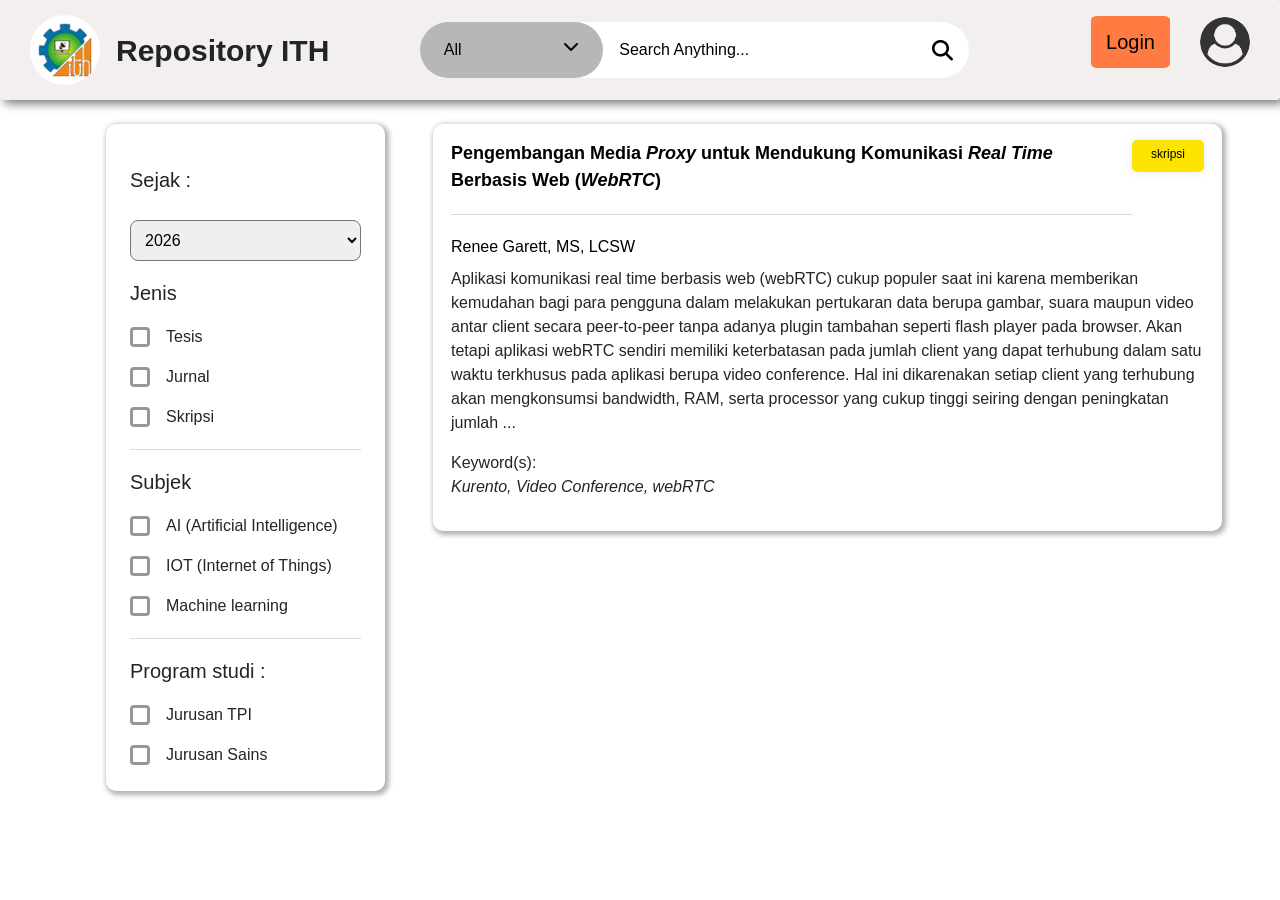
==== index.html @ 965ca9d8 "first commit" ====
<!DOCTYPE html>
<html lang="en">
<head>
    <meta charset="UTF-8">
    <meta name="viewport" content="width=device-width, initial-scale=1.0">
    <title>My Website</title>
    <link rel="stylesheet" href="https://cdnjs.cloudflare.com/ajax/libs/font-awesome/6.5.2/css/all.min.css" />
    <link href="https://cdn.jsdelivr.net/npm/bootstrap@5.0.2/dist/css/bootstrap.min.css" rel="stylesheet" integrity="sha384-EVSTQN3/azprG1Anm3QDgpJLIm9Nao0Yz1ztcQTwFspd3yD65VohhpuuCOmLASjC" crossorigin="anonymous">
    <script src="https://cdn.jsdelivr.net/npm/bootstrap@5.0.2/dist/js/bootstrap.bundle.min.js" integrity="sha384-MrcW6ZMFYlzcLA8Nl+NtUVF0sA7MsXsP1UyJoMp4YLEuNSfAP+JcXn/tWtIaxVXM" crossorigin="anonymous"></script>
    <script
    src="https://code.jquery.com/jquery-3.7.1.js"
    integrity="sha256-eKhayi8LEQwp4NKxN+CfCh+3qOVUtJn3QNZ0TciWLP4="
    crossorigin="anonymous"></script>
    <link rel="stylesheet" href="styles.css">
</head>
<body>
  <div class="fcontainer">
    <nav class="warping">
        <div class="brand">
            <img src="logo.jpeg" alt="my-logo">
            <div class="logoname">Repository ITH</div>
        </div>

        <div class="search">
          <div class="search-bar">
            <div class="dropdown">
              <div id="drop-text" class="dropdown-text">
                <span id="span">All</span>
                <i id="icon" class="fa-solid fa-chevron-down"></i>
              </div>
              <ul id="list" class="dropdown-list">
                <li class="dropdown-list-item">Judul</li>
                <li class="dropdown-list-item">Penulis</li>
                <li class="dropdown-list-item">Nim Penulis</li>
                <li class="dropdown-list-item">Pembimbing</li>
                <li class="dropdown-list-item">Penguji</li>
              </ul>
            </div>
    
            <div class="serach-box">
              <input type="text" id="search-input" placeholder="Search Anything...">
              <i class="fa-solid fa-magnifying-glass"></i>
            </div>
          </div>
        </div>

        <ul class="navigation">
            <li><a href="login.html" class="active">Login</a></li>
            <li><img src="user.png" alt="..."></li>
        </ul>
    </nav>
  </div>

    <div class="container d-flex">
      <div class="row1 col-lg-3">
        <span class="year">
          <label class="years" for="year"><h5>Sejak :</h5></label>
          <select name="year" id="year" style="padding: 10px; width: 100%; border-radius: 8px; margin-top: 20px;">Years</select>
        </span>
        <div class="form-group-type" style="margin-bottom: 20px;">
          <h5>Jenis</h5>
        </div>
        <div class="form-group">
          <input type="checkbox" id="tesis-type">
          <label for="tesis-type">
            <span class="checkbox">
              <span class="check"></span>
            </span>
            Tesis
          </label>
        </div>
        <div class="form-group">
          <input type="checkbox" id="jurnal-type">
          <label for="jurnal-type">
            <span class="checkbox">
              <span class="check"></span>
            </span>
            Jurnal
          </label>
        </div>
        <div class="form-group">
          <input type="checkbox" id="skripsi-type">
          <label for="skripsi-type">
            <span class="checkbox">
              <span class="check"></span>
            </span>
            Skripsi
          </label>
        </div>
        <div class="divider"></div>

        <div class="form-group-type" style="margin-bottom: 20px;">
          <h5>Subjek</h5>
        </div>
        <div class="form-group">
          <input type="checkbox" id="ai">
          <label for="ai">
            <span class="checkbox">
              <span class="check"></span>
            </span>
            AI (Artificial Intelligence)
          </label>
        </div>
        <div class="form-group">
          <input type="checkbox" id="iot">
          <label for="iot">
            <span class="checkbox">
              <span class="check"></span>
            </span>
            IOT (Internet of Things)
          </label>
        </div>
        <div class="form-group">
          <input type="checkbox" id="mechine-learning">
          <label for="mechine-learning">
            <span class="checkbox">
              <span class="check"></span>
            </span>
            Machine learning
          </label>
        </div>
        <div class="divider"></div>

        <div class="form-group-study" style="margin-bottom: 20px;">
          <h5>Program studi :</h5>
        </div>
        <div class="form-group">
          <input type="checkbox" id="ilkom">
          <label for="ilkom">
            <span class="checkbox">
              <span class="check"></span>
            </span>
            Jurusan TPI
          </label>
        </div>
        <div class="form-group">
          <input type="checkbox" id="Jurusan-Sains">
          <label for="Jurusan-Sains">
            <span class="checkbox">
              <span class="check"></span>
            </span>
            Jurusan Sains
          </label>
        </div>
      </div>

      <form class="col-lg-9">
        <div class="row2 form-container">
          <div class="d-flex">
            <div>
              <div class="judul" onclick="checkFullText()">Pengembangan Media <i>Proxy</i> untuk Mendukung Komunikasi <i>Real Time</i> Berbasis Web (<i>WebRTC</i>)<br></div>
              <div class="divider"></div>
              <div class="write">Renee Garett, MS, LCSW</div>
              
            </div>
            <div class="tag tag-kuning">skripsi</div>
          </div>
          <div class="abstrak">
            <strong class="fw-normal"></strong>
            <p class="mb-2"></p>
            <p>Aplikasi komunikasi real time berbasis web (webRTC) cukup populer saat ini karena memberikan kemudahan bagi para pengguna dalam melakukan pertukaran data berupa gambar, suara maupun video antar client secara peer-to-peer tanpa adanya plugin tambahan seperti flash player pada browser. Akan tetapi aplikasi webRTC sendiri memiliki keterbatasan pada jumlah client yang dapat terhubung dalam satu waktu terkhusus pada aplikasi berupa video conference. Hal ini dikarenakan setiap client yang terhubung akan mengkonsumsi bandwidth, RAM, serta processor yang cukup tinggi seiring dengan peningkatan jumlah ...</p>
            <p class="mb-2"></p>
            <strong class="fw-normal">Keyword(s):</strong>
            <p><i>Kurento, Video Conference, webRTC</i></p>
        </div>
      </form>
      </div>

    </div> 
  <script src="scripts.js"></script>
  <script>
    function checkFullText() {
      window.location.href = "detail.html";
    }
  </script>
</body>
</html>
---- styles.css ----
*, 
html, 
body {
    margin: 0%;
    padding: 0%;
    box-sizing: border-box;
    list-style-type: none;
    font-family: "Roboto", sans-serif;
    text-decoration:none;
}

.fcontainer {
    display: block;
    width: 100%;
    height: fit-content;
    background-color: #F3F8FA;
}

.warping {
    display: flex;
    justify-content: space-between;
    align-items: center;
    font-size: 20px;
    width: 100%;
    height: 100px;
    background-color: rgb(243, 239, 239);
    border-radius: 3px;
	box-shadow: 4px 4px 10px 0px rgba(0, 0, 0, .5);
}

.brand {
    display: flex;
    flex-direction: row;
    margin-left: 30px;
    gap: 1rem;
    font-size: 1.5em;
}


.brand > img {
    width: 70px;
    height: 70px;
    border-radius: 100px;
}

.logoname {
    font-weight: 700;
    display: flex;
    align-items: center;
}
.navigation {
    display: flex;
    flex-direction: row;
    align-items: center;
}

.navigation li{
    margin-right: 30px;
}

.navigation > li > a {
    font-size: 20px;
    text-decoration: none;
}

.navigation > li > img {
    width: 50px;
    height: 50px;
    border-radius: 50px;

}

.navigation > li > img:hover {
    width: 65px;
    height: 65px;
    border-radius: 65px;
    transition: all .3s ease-in-out;
}
.navigation > li > a:hover {
    color: crimson;
    transition: all .3s ease-in-out;
}

.active {
    background-color:rgb(255, 123, 66);
    color: black;
    padding: 15px;
    border-radius: 8%;
}

.search{
    display: flex;
    align-items: center;
    justify-content: center;
    height: 180px;
}

.search-bar {
    display: flex;
    border-radius: 50px;
    max-width: 900px;
    background-color: rgb(255, 255, 255);
}

.dropdown {
    position: relative;
    width: 280px;
    border-radius: 50px;
    border: 1px solid var(#720303);
    background-color: #b7b7b7;
    box-shadow: white;
    cursor: pointer;
}

.dropdown-text {
    display: flex;
    justify-content: space-between;
    font-size: 1rem;
    font-weight: 500;
    color: black;
    padding: 1rem 1.5rem;
}

.dropdown-list {
    position: absolute;
    top: 4rem;
    left: 0;
    width: 100%;
    border-radius: 15px;
    max-height: 0;
    overflow: hidden;
    background-color: rgb(255, 255, 255);
    transition: max-height .5s;
}

#list.show{
    max-height: 300px;
}

.dropdown-list-item {
    font-size: 0.9rem;
    font-weight: 500;
    padding: 1rem 0 1rem 1.5rem;
    cursor: pointer;
    transition: margin-left 0.2s ease,color 0.2s ease;
}

.dropdown-list-item:hover {
    margin-left: 0.5rem;
    color: purple;
}

.serach-box {
    display: flex;
    align-items: center;
    padding-right: 1rem;
    width: 100%;
    color: black;
}

.serach-box input{
    padding: 1rem;
    width: 100%;
    font-size: 1rem;
    font-weight: 500;
    color: black;
    border: 0;
    outline: 0;
}

.serach-box i {
    font-size: 1.3rem;
    cursor: pointer;
}

.serach-box input::placeholder{
    font-size: 1rem;
    font-weight: 500;
    color: black;
}

.container-all {
    display: flex;
    justify-content: space-between;

}

.container-all > h3 {
    right: auto;
}

.row1 {
    height: fit-content;
    margin: 1.5rem;
    /* width: 351px; */
	padding: 24px;
	border-radius: 10px;
	box-shadow: 2px 2px 5px 2px rgba(0, 0, 0, .3);
	background: #FFFFFF;
}



.row2{
    height: fit-content;
    margin: 1.5rem;
    /* width: 550px; */
    padding: 16px 18px;
	border-radius: 10px;
	box-shadow: 2px 2px 5px 2px rgba(0, 0, 0, .3);
	background: #FFFFFF;
}

.hr1 {
    margin: 10px;
    height: 133px;
    border-bottom: 1px solid black;
}
.judul {
    font-weight: 600;
    color:#000000;
    font-size:large;
    margin-bottom: 5px;
    cursor: pointer;
}

.judul:hover {
    color: rgb(255, 123, 66);;
}


a {
    font-style: none;
}

.tag {
    justify-content: center;
    width: 80px;
    
    height: 32px;
    display: flex;
    padding: 5px 16px;
    color: #020101;
    border-radius: 5px;
    cursor: pointer;
    float: right;
    box-shadow: 0 0 10px rgba(0, 0, 0, 0.1); 
    font-size: 12px;
    text-decoration: none;
}
.tag-kuning {
    background: #FDE400;
}
.tag-hijau {
    background: #129143;
}
.tag-merah {
    background-color: #f41212;
}

.write {
    margin-top: 5px;
    color: #000000;
    font-weight: 500;
}
#eye {
    float: right;
}


.year {
    display: block;
    margin: 20px 0;
}

.form-group {
	margin-bottom: 16px;
}

h4 {
    margin: 30px 0;
}

.form-group:last-child {
	margin-bottom: 0;
}

.form-group input {
	display: none;
}


.divider {
    margin: 20px 40px 20px 0;
    background: #d9d9d9;
    height: 1px;
    width: 100%;
}

label {
	display: flex;
	align-items: center;
	grid-gap: 16px;
	cursor: pointer;
}

label .checkbox {
	width: 20px;
	height: 20px;
    border-style: solid;
	background: #ffffff;
    border-color: #989696;
	border-radius: 4px;
	position: relative;
	transition: .2s ease;
	transition-delay: .2s;
}

label .checkbox::before {
	position: absolute;
	top: 2px;
	left: 2px;
	right: 2px;
	bottom: 2px;
	background: #ffffff;
	border-radius: 4.5px;
	transition: .2s ease;
	transition-delay: .2s;
}

.form-group input:checked + label .checkbox::before {
	top: 10px;
	left: 10px;
	right: 10px;
	bottom: 10px;
	border-radius: 50%;
	transition-delay: 0s;
}

.form-group input:checked + label .checkbox {
	background: #dfdfdf;
	transition-delay: 0s;
}
label .checkbox .check {
	display: block;
	width: 12px;
	height: 6px;
	position: absolute;
	top: 3px;
	left: 50%;
	transform: translateX(-50%) rotateZ(-45deg);
}
label .checkbox .check::before {
	content: '';
	position: absolute;
	top: 0;
	left: 0;
	width: 2px;
	height: 0;
	background: #e00c0c;
	/* transition: .2s ease; */
	/* transition-delay: .2s; */
}
label .checkbox .check::after {
	content: '';
	position: absolute;
	bottom: 0;
	left: 0;
	width: 0;
	height: 2px;
	background: #e00c0c;
	/* transition: .2s ease; */
	transition-delay: 0s;
}
.form-group input:checked + label .checkbox .check::before {
	height: 100%;
	/* transition-delay: .2s; */
}
.form-group input:checked + label .checkbox .check::after {
	width: 100%;
	/* transition-delay: .4s; */
}

.form-group-row {
    margin-bottom: 10px;
  }
  .form-login {
    background: #ffffff;
    width: 350px;
    margin: 100px auto;
    margin-top: 10rem;
    border-radius: 10px;
}

.form-field {
    margin-bottom: 20px;
}

.form-field label {
    font-weight: 550;
    display: block;
    margin-top: 15px;
    margin-bottom: 10px;
}

.form-field input {
    width: 100%;
    padding: 12px;
    border: 2px solid #ccc;
    border-radius: 10px;
}


.table-wrap {
    border: 1px solid #ccc;
    border-radius: 10px;
    background: #f9f9f9;
    box-shadow: 0 4px 10px rgba(0, 0, 0, 0.1);
    padding: 20px;
    margin-bottom: 20px;
}

.btn-outline-primary {
    margin-bottom: 20px;
}

.table {
    margin-bottom: 0; /* Menghapus margin default di bawah tabel */
}

.btn-download{
    display: inline-block;
    padding: 8px 16px;
    background-color: #007bff;
    color: #fff;
    text-decoration: none;
    border-radius: 5px;
    transition: background-color 0.3s ease;
}

.btn-download:hover {
    background-color: #0056b3;
    color: #FFFFFF;
} 

.content-title {
    font-weight: 00;
    padding-top: 24px;
    color: #353535;
    font-size: 2rem;
}

.content-subtitle {
    color: #6f6f6f;
    font-size: 1.125rem;
    margin-right: 4rem;
}
.mb-0 {
    margin-bottom: 0 !important;
}
.mt-3 {
    margin-top: 1rem !important;
}
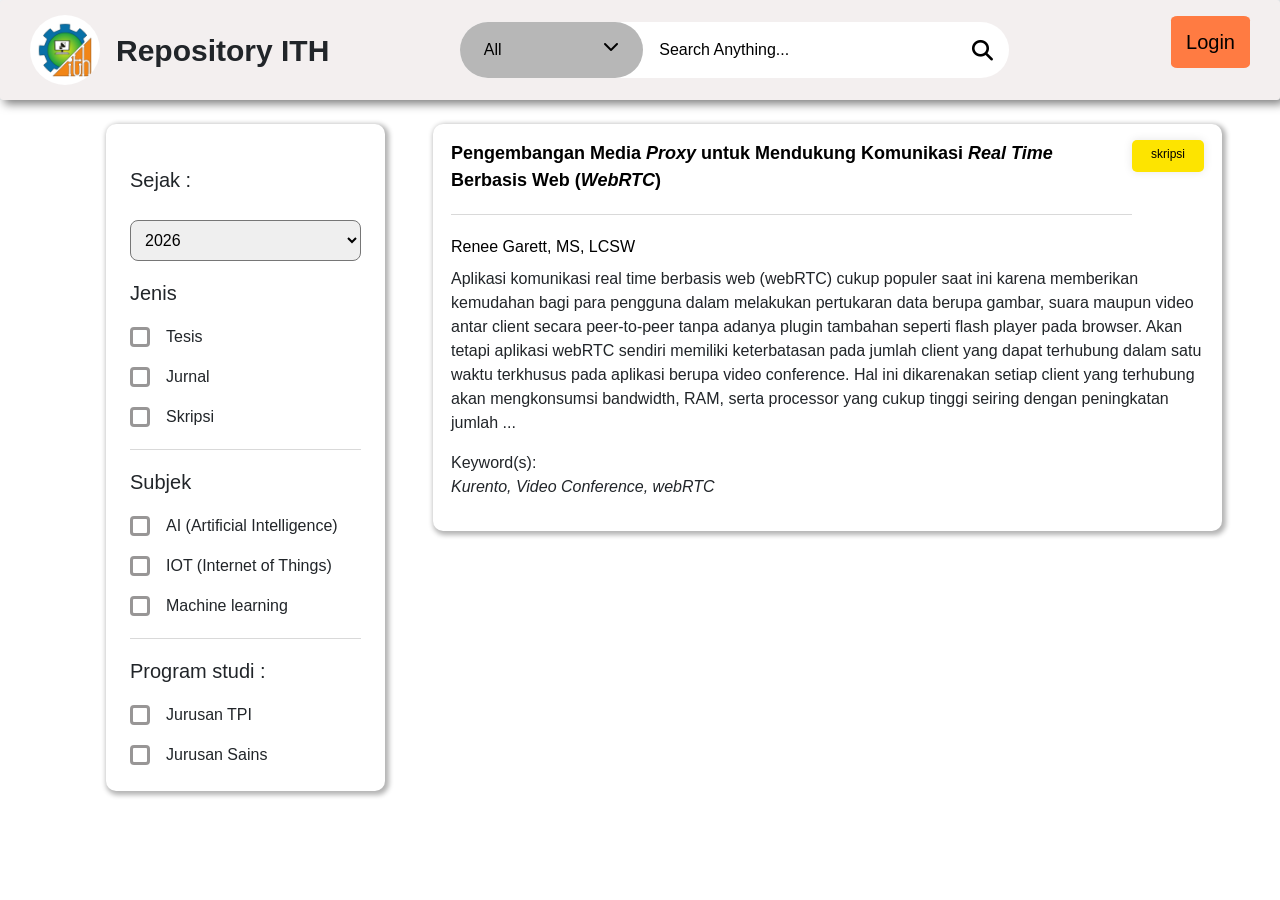
==== commit 9814b353: "Add files via upload" ====
--- a/index.html
+++ b/index.html
@@ -46,7 +46,6 @@
 
         <ul class="navigation">
             <li><a href="login.html" class="active">Login</a></li>
-            <li><img src="user.png" alt="..."></li>
         </ul>
     </nav>
   </div>
